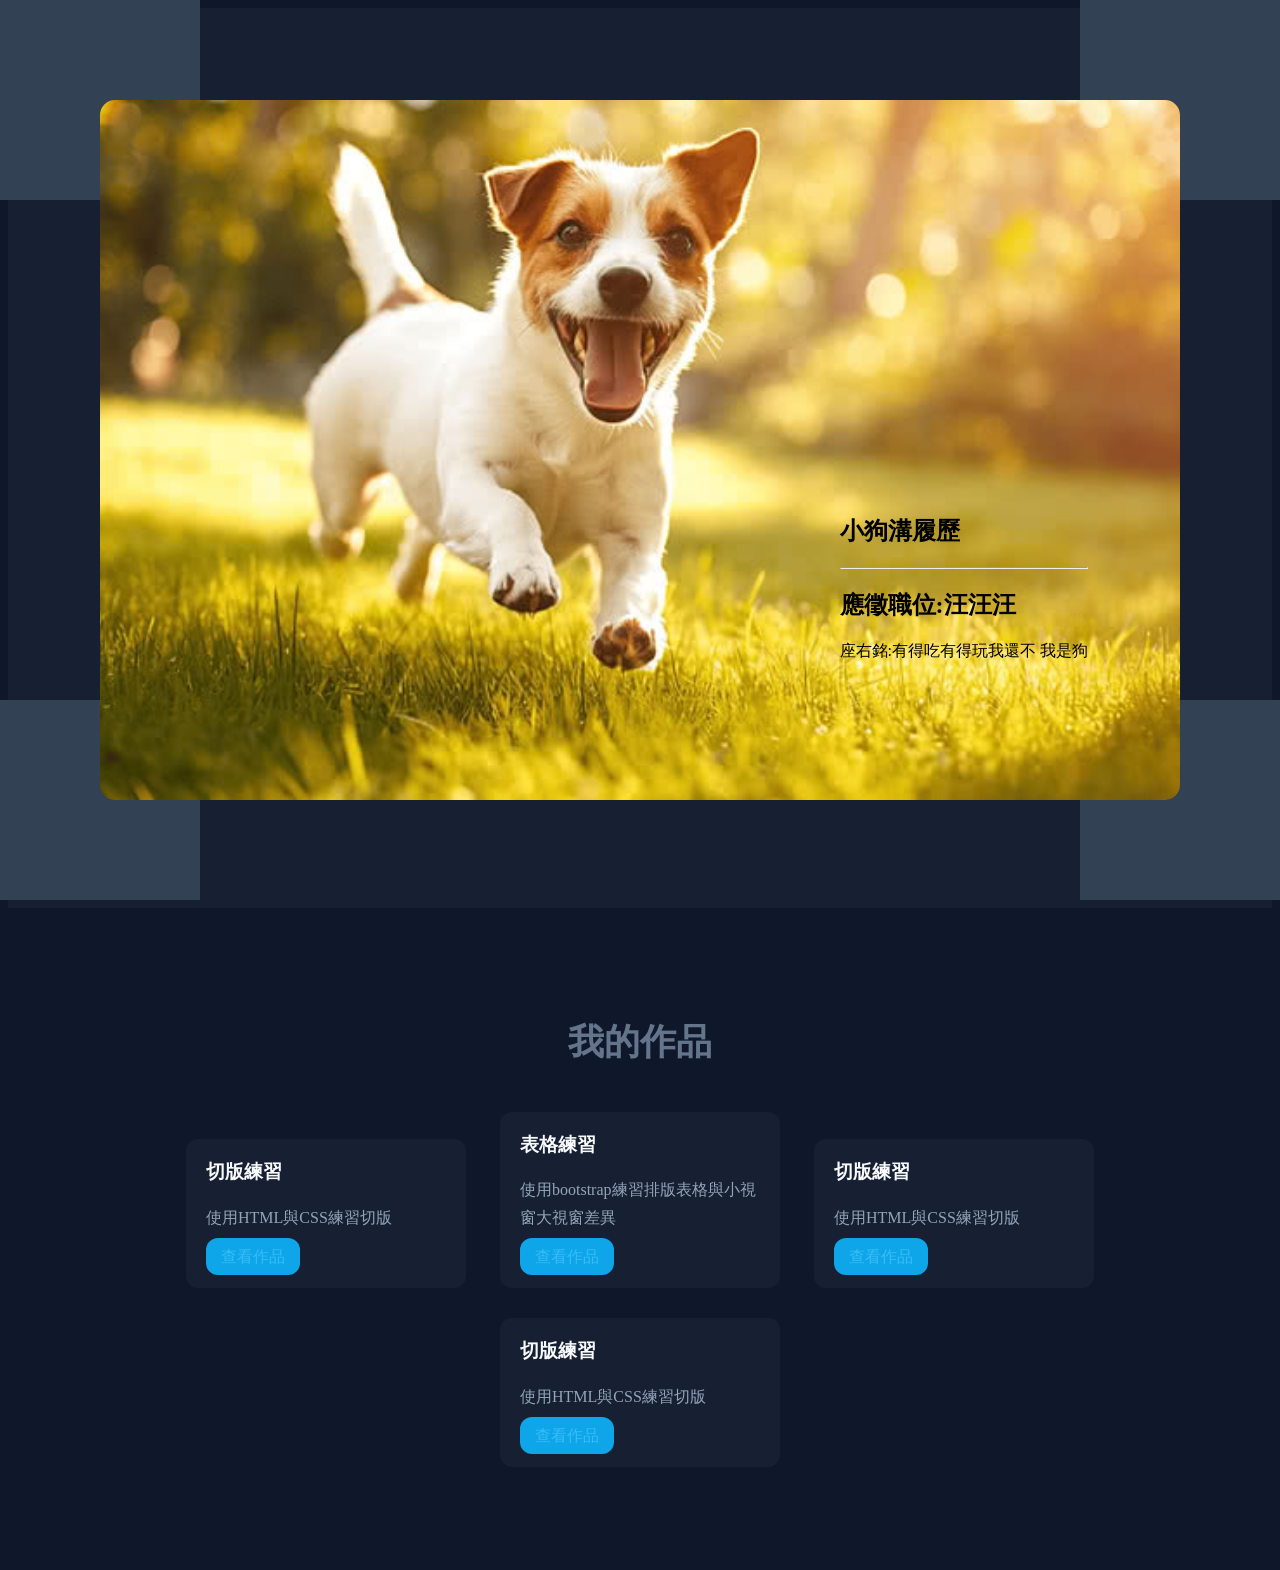
==== index.html @ e5e8edd7 "個人首頁1.1" ====
<!DOCTYPE html>
<html lang="zh-TW">
<head>
    <meta charset="UTF-8">
    <meta name="viewport" content="width=device-width, initial-scale=1.0">
    <title>個人首頁</title>
    <link rel="stylesheet" href="css/all.min.css">
    <style>
        :root {
            /* Background */
            --bg-primary: #0f172a;
            --bg-secondary: #1e293b;
            --bg-card: #172033;

            /* Text */
            --text-primary: #f8fafc;
            --text-secondary: #94a3b8;
            --text-muted: #64748b;

            /* Brand Colors */
            --primary: #38bdf8;
            --primary-dark: #0ea5e9;

            --accent: #8b5cf6;
            --accent-dark: #7c3aed;

            /* Status */
            --success: #22c55e;
            --warning: #f59e0b;
            --danger: #ef4444;

            /* Border */
            --border-color: #334155;

            /* Shadow */
            --shadow-color: rgba(0, 0, 0, 0.25);

            /* Layout */
            --max-width: 1200px;
            --radius-sm: 8px;
            --radius-md: 12px;
            --radius-lg: 20px;

            /* Animation */
            --transition: 0.3s ease;
        }      
        body{
            background-color: var(--bg-primary);
        }  
        .s01{
            background-color: var(--bg-card);
            height: 100vh;/* 裝置多高就多高 */
        }
        .s01 .box01{
            width: 200px;
            height: 200px;
            background-color: var(--border-color);
            position: absolute;/* 絕對定位 設定位子在哪就在哪*/
            top: 0;
            left: 0;
        }
        .s01 .box02{
            width: 200px;
            height: 200px;
            background-color: var(--border-color);
            position: absolute;
            top: 0;
            right: 0;
        }
        .s01 .box03{
            width: 200px;
            height: 200px;
            background-color: var(--border-color);
            position: absolute;
            bottom: 0;
            left: 0;
        }
        .s01 .box04{
            width: 200px;
            height: 200px;
            background-color: var(--border-color);
            position: absolute;
            bottom: 0;
            right: 0;
        }
        .s01 .userimage{
            position: absolute;
            background-color: var(--bg-secondary);
            top: 100px;
            left: 100px;
            bottom: 100px;
            right: 100px;
            background-image: url(image/dog1.jpg);
            background-size: cover;
            background-position:center center ;
            border-radius: 15px;
            box-shadow: var(--shadow-color);
        }
        .usertext{
            position: absolute;
            top:55%;
            right: 15%;
        }
        .s02{
            background-color: var(--bg-primary);
            text-align: center;
            padding: 80px 10%;
        }
        .s02 h2{
            font-size: 36px;
            color: var(--text-muted);   
        }
        .s02 .card{
            display: inline-block;
            margin: 15px;
            width: 240px;
            background-color: var(--bg-card);
            padding: 20px;
            text-align: left;
            border-radius: 12px;
        }
        .s02 .card h3{
            color: var(--text-primary);
            margin-top: 0;
        }
        .s02 .card p{
            line-height: 1.7;
            color: var(--text-secondary);
        }
        .s02 .card a{
            background-color: var(--primary-dark);
            padding: 10px 15px;
            border-radius: 12px;
            color: var(--primary);
            text-decoration: none;
        }


    </style>
</head>
<body>
    <section class="s01">
        <div class="box01"></div>
        <div class="box02"></div>
        <div class="box03"></div>
        <div class="box04"></div>
        <div class="userimage"></div>
        <div class="usertext">
            <h1>小狗溝履歷</h1>
            <hr>
            <h2>應徵職位:汪汪汪</h2>
            <p>座右銘:有得吃有得玩我還不 我是狗</p>
        </div>
    </section>
    <section class="s02">
        <h2>我的作品</h2>
        <!-- 作品01 -->
         <div class="card">
            <h3>切版練習</h3>
            <p>使用HTML與CSS練習切版</p>
            <a href="http://127.0.0.1:5500/20260527-1.html" target="_blank">查看作品</a><!-- 跳新分頁 -->
         </div>

        <!-- 作品02 -->
        <div class="card">
            <h3>表格練習</h3>
            <p>使用bootstrap練習排版表格與小視窗大視窗差異</p>
            <a href="http://127.0.0.1:5500/20260605-2.html" target="_blank">查看作品</a>
        </div>

        <!-- 作品03 -->
        <div class="card">
            <h3>切版練習</h3>
            <p>使用HTML與CSS練習切版</p>
            <a href="#">查看作品</a>
        </div>

        <!-- 作品04 -->
        <div class="card">
            <h3>切版練習</h3>
            <p>使用HTML與CSS練習切版</p>
            <a href="#">查看作品</a>
        </div>
    </section>

    
</body>
</html>
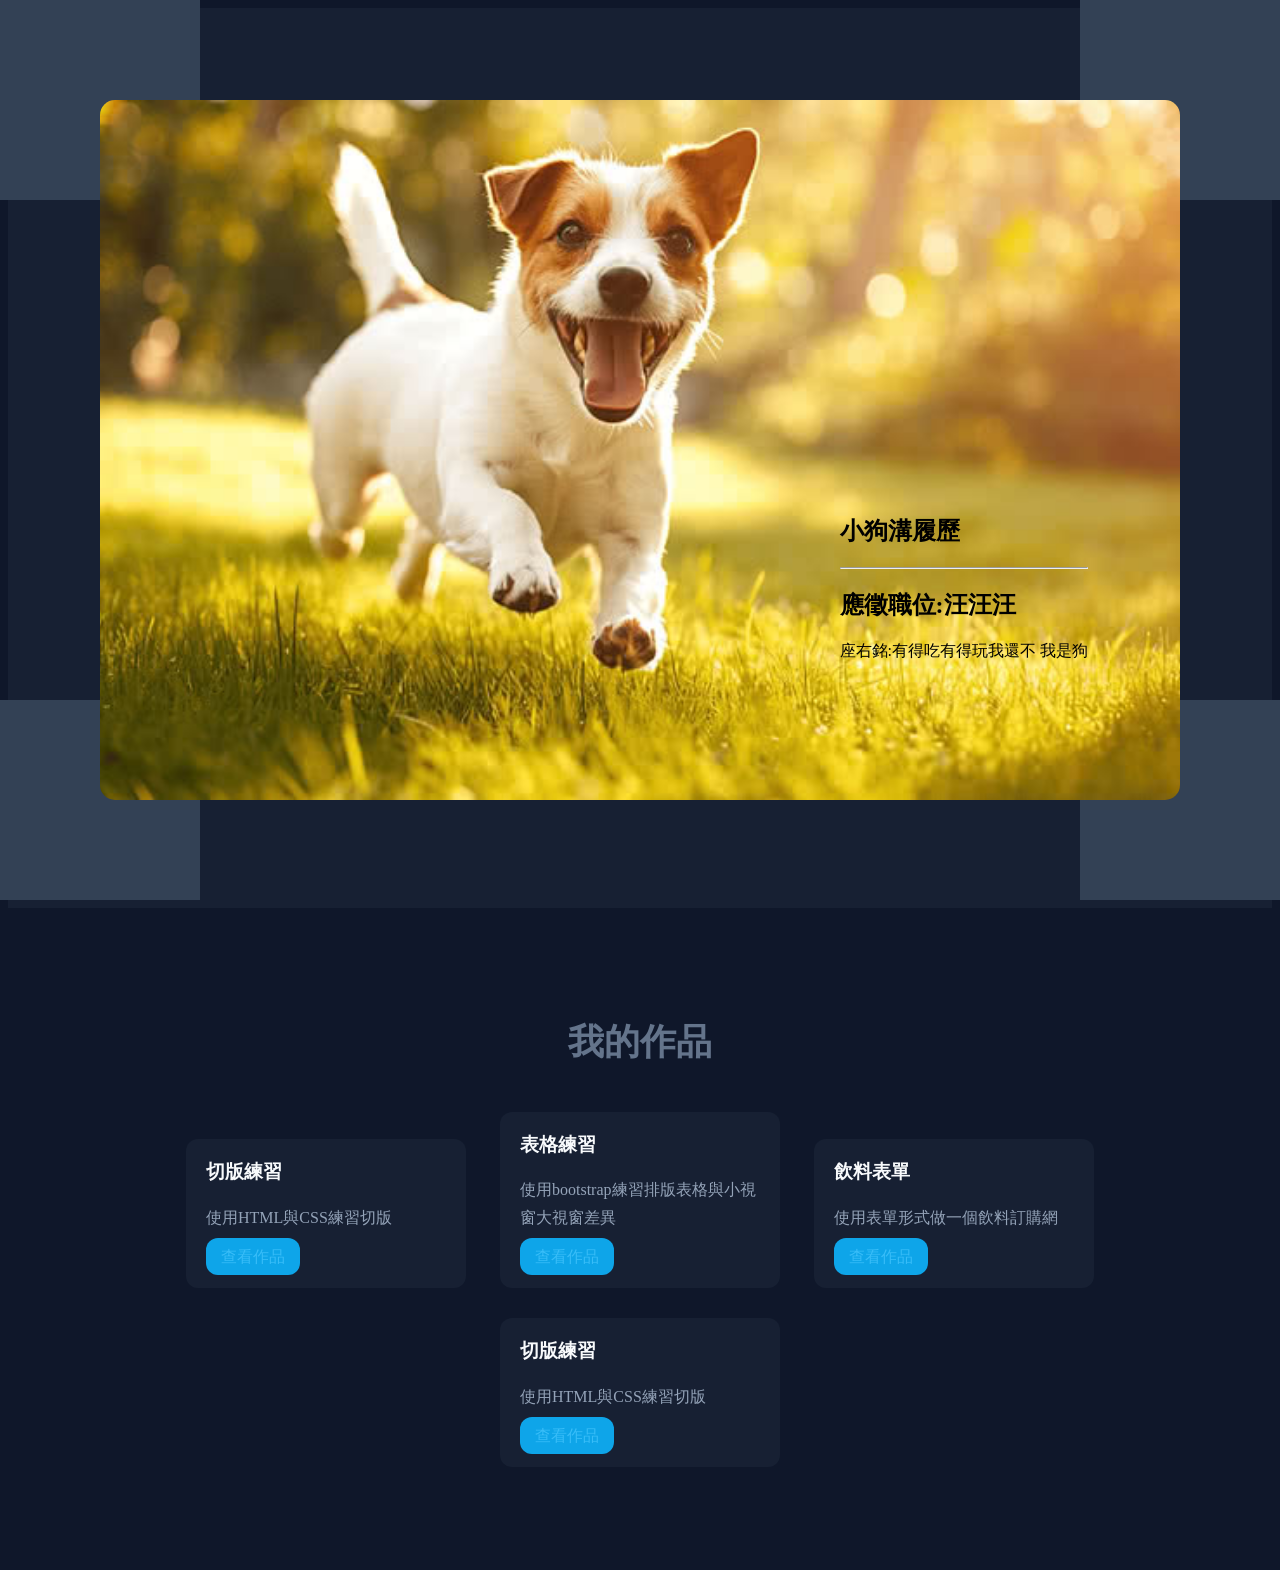
==== commit 729c18b3: "個人首頁2.0" ====
--- a/index.html
+++ b/index.html
@@ -170,9 +170,9 @@
 
         <!-- 作品03 -->
         <div class="card">
-            <h3>切版練習</h3>
-            <p>使用HTML與CSS練習切版</p>
-            <a href="#">查看作品</a>
+            <h3>飲料表單</h3>
+            <p>使用表單形式做一個飲料訂購網</p>
+            <a href="http://127.0.0.1:5500/20260625-1.html">查看作品</a>
         </div>
 
         <!-- 作品04 -->
